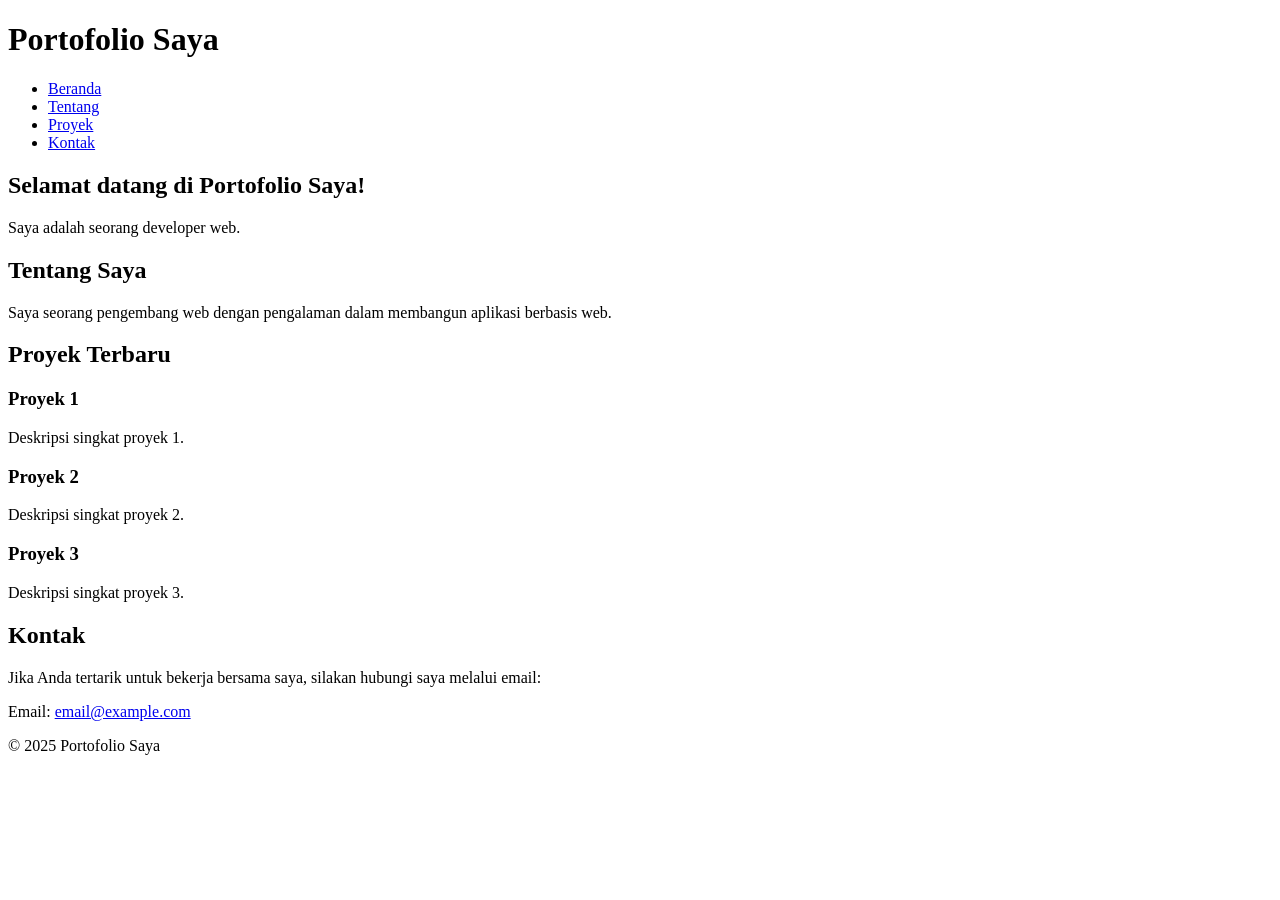
==== index.html @ 1bc22d0b "Create index.html" ====
<!DOCTYPE html>
<html lang="id">
<head>
  <meta charset="UTF-8">
  <meta name="viewport" content="width=device-width, initial-scale=1.0">
  <meta http-equiv="X-UA-Compatible" content="ie=edge">
  <title>Portofolio Saya</title>
  <link rel="stylesheet" href="style.css">
</head>
<body>
  <header>
    <div class="container">
      <h1>Portofolio Saya</h1>
      <nav>
        <ul>
          <li><a href="#home">Beranda</a></li>
          <li><a href="#about">Tentang</a></li>
          <li><a href="#projects">Proyek</a></li>
          <li><a href="#contact">Kontak</a></li>
        </ul>
      </nav>
    </div>
  </header>

  <section id="home" class="hero">
    <div class="container">
      <h2>Selamat datang di Portofolio Saya!</h2>
      <p>Saya adalah seorang developer web.</p>
    </div>
  </section>

  <section id="about" class="about">
    <div class="container">
      <h2>Tentang Saya</h2>
      <p>Saya seorang pengembang web dengan pengalaman dalam membangun aplikasi berbasis web.</p>
    </div>
  </section>

  <section id="projects" class="projects">
    <div class="container">
      <h2>Proyek Terbaru</h2>
      <div class="project-item">
        <h3>Proyek 1</h3>
        <p>Deskripsi singkat proyek 1.</p>
      </div>
      <div class="project-item">
        <h3>Proyek 2</h3>
        <p>Deskripsi singkat proyek 2.</p>
      </div>
      <div class="project-item">
        <h3>Proyek 3</h3>
        <p>Deskripsi singkat proyek 3.</p>
      </div>
    </div>
  </section>

  <section id="contact" class="contact">
    <div class="container">
      <h2>Kontak</h2>
      <p>Jika Anda tertarik untuk bekerja bersama saya, silakan hubungi saya melalui email:</p>
      <p>Email: <a href="mailto:email@example.com">email@example.com</a></p>
    </div>
  </section>

  <footer>
    <div class="container">
      <p>&copy; 2025 Portofolio Saya</p>
    </div>
  </footer>
</body>
</html>
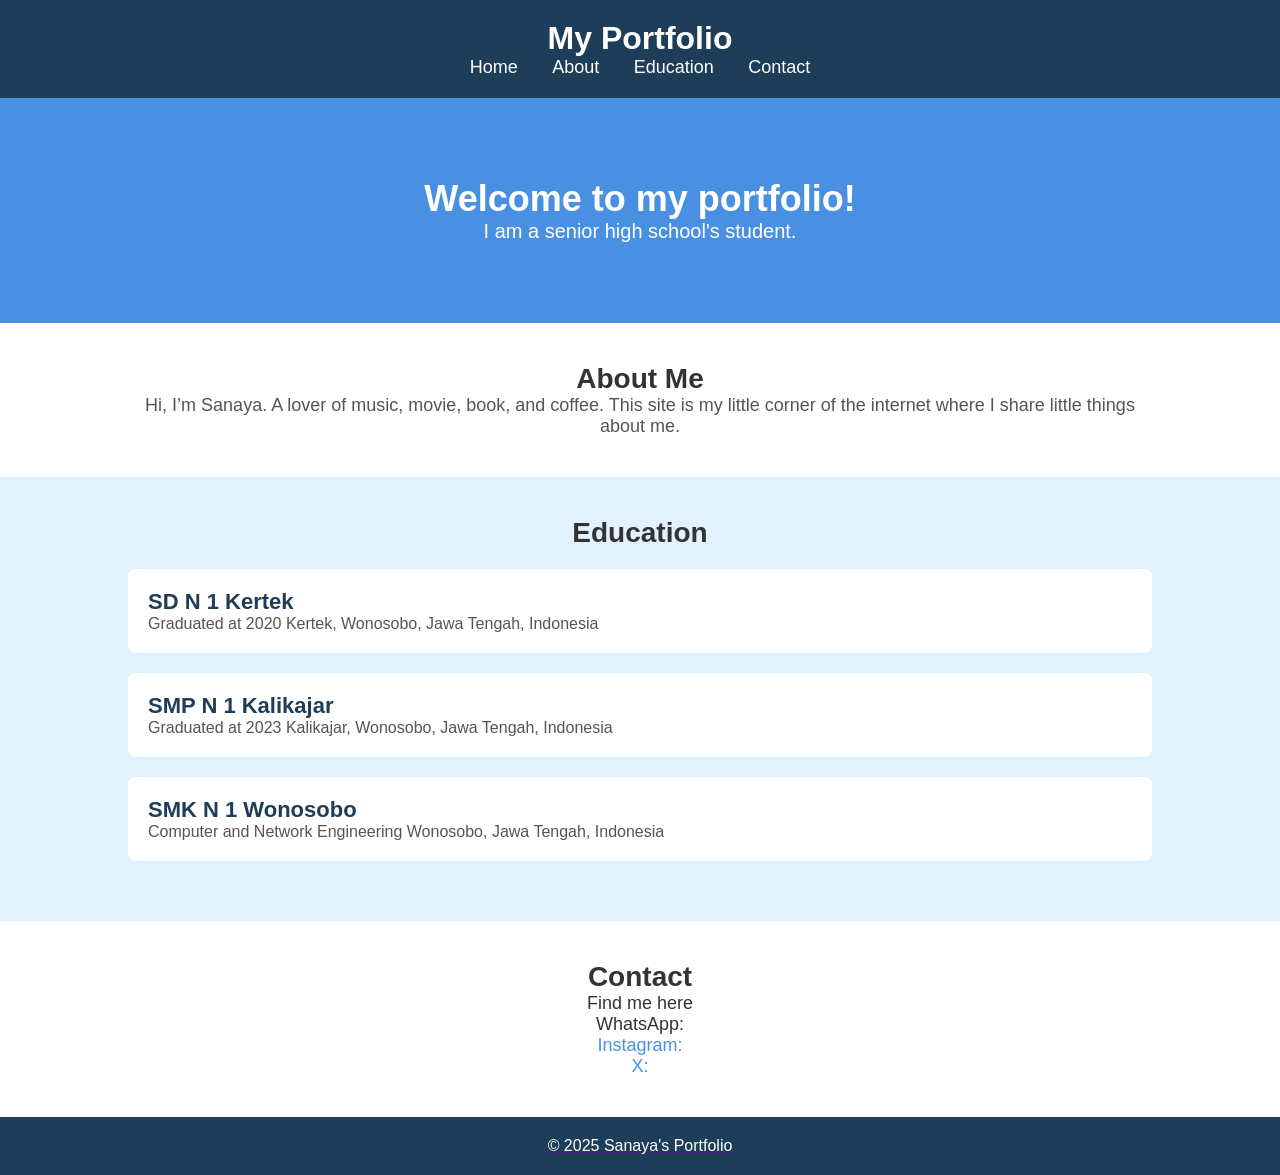
==== commit c0fa6a3e: "Update index.html" ====
--- a/index.html
+++ b/index.html
@@ -4,19 +4,19 @@
   <meta charset="UTF-8">
   <meta name="viewport" content="width=device-width, initial-scale=1.0">
   <meta http-equiv="X-UA-Compatible" content="ie=edge">
-  <title>Portofolio Saya</title>
+  <title>My Portfolio</title>
   <link rel="stylesheet" href="style.css">
 </head>
 <body>
   <header>
     <div class="container">
-      <h1>Portofolio Saya</h1>
+      <h1>My Portfolio</h1>
       <nav>
         <ul>
-          <li><a href="#home">Beranda</a></li>
-          <li><a href="#about">Tentang</a></li>
-          <li><a href="#projects">Proyek</a></li>
-          <li><a href="#contact">Kontak</a></li>
+          <li><a href="#home">Home</a></li>
+          <li><a href="#about">About</a></li>
+          <li><a href="#projects">Education</a></li>
+          <li><a href="#contact">Contact</a></li>
         </ul>
       </nav>
     </div>
@@ -24,47 +24,52 @@
 
   <section id="home" class="hero">
     <div class="container">
-      <h2>Selamat datang di Portofolio Saya!</h2>
-      <p>Saya adalah seorang developer web.</p>
+      <h2>Welcome to my portfolio!</h2>
+      <p>I am a senior high school's student.</p>
     </div>
   </section>
 
   <section id="about" class="about">
     <div class="container">
-      <h2>Tentang Saya</h2>
-      <p>Saya seorang pengembang web dengan pengalaman dalam membangun aplikasi berbasis web.</p>
+      <h2>About Me</h2>
+      <p>Hi, I’m Sanaya. A lover of music, movie, book, and coffee. This site is my little corner of the internet where I share little things about me.</p>
     </div>
   </section>
 
   <section id="projects" class="projects">
     <div class="container">
-      <h2>Proyek Terbaru</h2>
+      <h2>Education</h2>
       <div class="project-item">
-        <h3>Proyek 1</h3>
-        <p>Deskripsi singkat proyek 1.</p>
+        <h3>SD N 1 Kertek</h3>
+        <p>Graduated at 2020
+        Kertek, Wonosobo, Jawa Tengah, Indonesia</p>
       </div>
       <div class="project-item">
-        <h3>Proyek 2</h3>
-        <p>Deskripsi singkat proyek 2.</p>
+        <h3>SMP N 1 Kalikajar</h3>
+        <p>Graduated at 2023
+        Kalikajar, Wonosobo, Jawa Tengah, Indonesia</p>
       </div>
       <div class="project-item">
-        <h3>Proyek 3</h3>
-        <p>Deskripsi singkat proyek 3.</p>
+        <h3>SMK N 1 Wonosobo</h3>
+        <p>Computer and Network Engineering
+        Wonosobo, Jawa Tengah, Indonesia</p>
       </div>
     </div>
   </section>
 
   <section id="contact" class="contact">
     <div class="container">
-      <h2>Kontak</h2>
-      <p>Jika Anda tertarik untuk bekerja bersama saya, silakan hubungi saya melalui email:</p>
-      <p>Email: <a href="mailto:email@example.com">email@example.com</a></p>
+      <h2>Contact</h2>
+      <p>Find me here</p>
+      <p>WhatsApp: <a href="+6281235470286"</a></p>
+      <p>Instagram: <a href=""</a></p>
+      <p>X: <a href=""</a></p>
     </div>
   </section>
 
   <footer>
     <div class="container">
-      <p>&copy; 2025 Portofolio Saya</p>
+      <p>&copy; 2025 Sanaya's Portfolio</p>
     </div>
   </footer>
 </body>
--- a/style.css
+++ b/style.css
@@ -0,0 +1,132 @@
+/* Reset CSS */
+* {
+  margin: 0;
+  padding: 0;
+  box-sizing: border-box;
+}
+
+body {
+  font-family: Arial, sans-serif;
+  background-color: #f4f4f4;
+  color: #333;
+}
+
+.container {
+  width: 80%;
+  margin: 0 auto;
+}
+
+/* Header */
+header {
+  background-color: #1e3d58; /* Warna biru gelap */
+  padding: 20px 0;
+}
+
+header h1 {
+  color: #fff;
+  text-align: center;
+}
+
+header nav ul {
+  list-style-type: none;
+  text-align: center;
+}
+
+header nav ul li {
+  display: inline;
+  margin: 0 15px;
+}
+
+header nav ul li a {
+  color: #fff;
+  text-decoration: none;
+  font-size: 18px;
+}
+
+/* Hero Section */
+.hero {
+  background-color: #4a90e2; /* Warna biru terang */
+  color: #fff;
+  padding: 80px 0;
+  text-align: center;
+}
+
+.hero h2 {
+  font-size: 36px;
+}
+
+.hero p {
+  font-size: 20px;
+}
+
+/* About Section */
+.about {
+  background-color: #fff;
+  padding: 40px 0;
+  text-align: center;
+}
+
+.about h2 {
+  font-size: 28px;
+}
+
+.about p {
+  font-size: 18px;
+  color: #555;
+}
+
+/* Projects Section */
+.projects {
+  background-color: #e1f1ff; /* Biru muda */
+  padding: 40px 0;
+}
+
+.projects h2 {
+  text-align: center;
+  font-size: 28px;
+}
+
+.project-item {
+  background-color: #fff;
+  margin: 20px 0;
+  padding: 20px;
+  border-radius: 8px;
+}
+
+.project-item h3 {
+  font-size: 22px;
+  color: #1e3d58; /* Warna biru gelap */
+}
+
+.project-item p {
+  font-size: 16px;
+  color: #555;
+}
+
+/* Contact Section */
+.contact {
+  background-color: #fff;
+  padding: 40px 0;
+  text-align: center;
+}
+
+.contact h2 {
+  font-size: 28px;
+}
+
+.contact p {
+  font-size: 18px;
+}
+
+.contact a {
+  color: #4a90e2;
+  text-decoration: none;
+}
+
+/* Footer */
+footer {
+  background-color: #1e3d58; /* Biru gelap */
+  color: #fff;
+  text-align: center;
+  padding: 20px 0;
+}
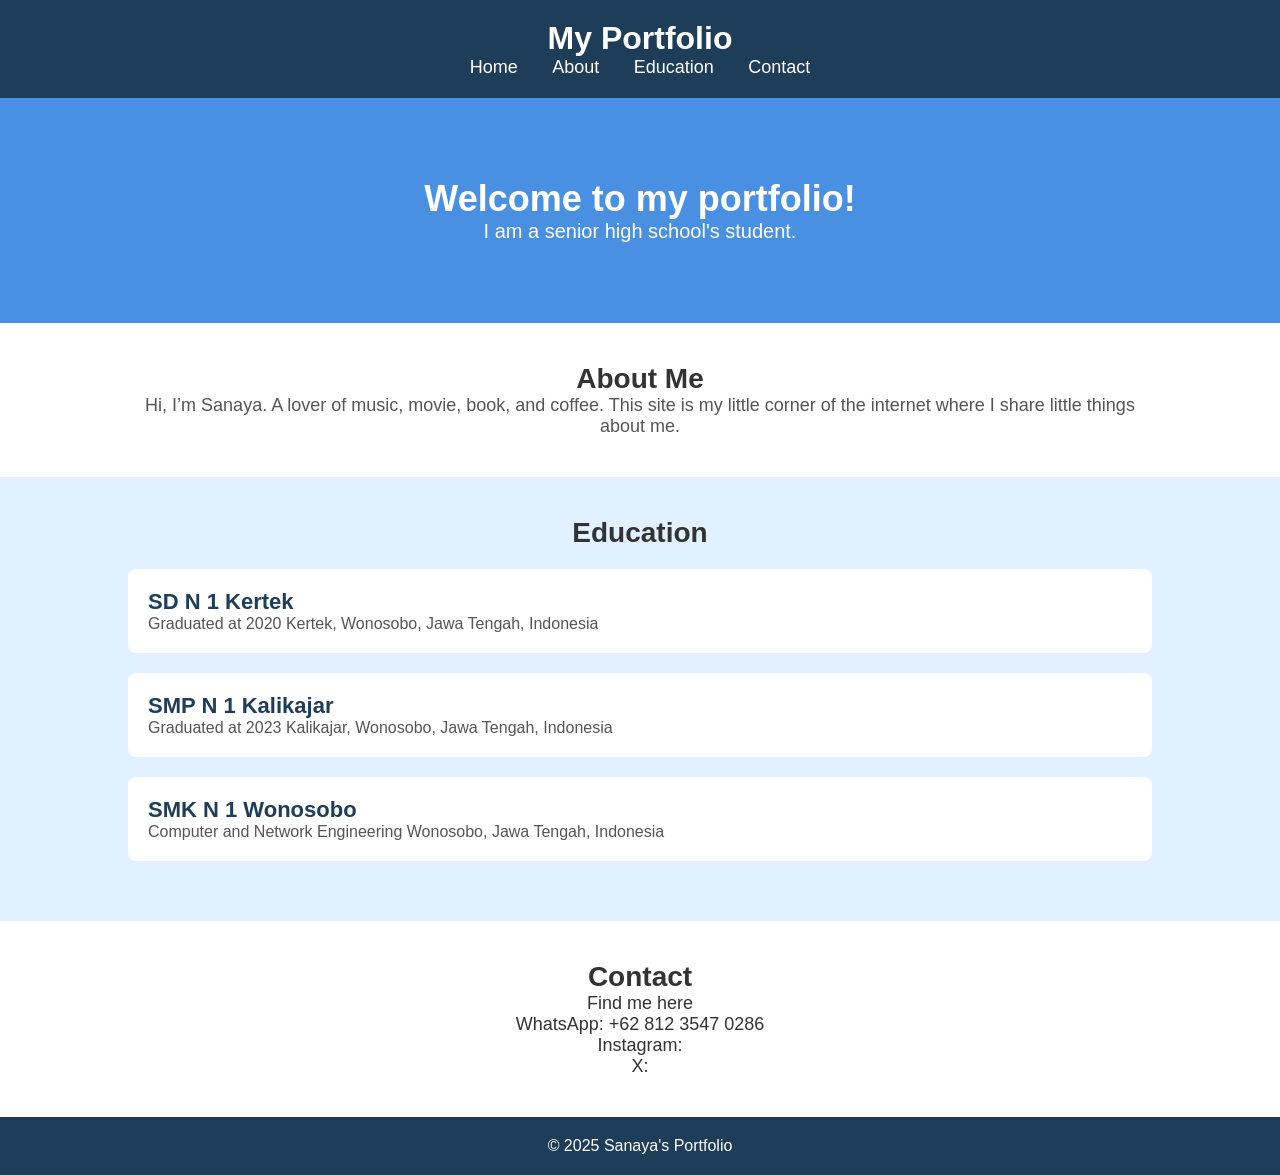
==== commit a64c094d: "Update index.html" ====
--- a/index.html
+++ b/index.html
@@ -61,9 +61,9 @@
     <div class="container">
       <h2>Contact</h2>
       <p>Find me here</p>
-      <p>WhatsApp: <a href="+6281235470286"</a></p>
-      <p>Instagram: <a href=""</a></p>
-      <p>X: <a href=""</a></p>
+      <p>WhatsApp: +62 812 3547 0286</p>
+      <p>Instagram: <a href=""></a></p>
+      <p>X: <a href=""></a></p>
     </div>
   </section>
 
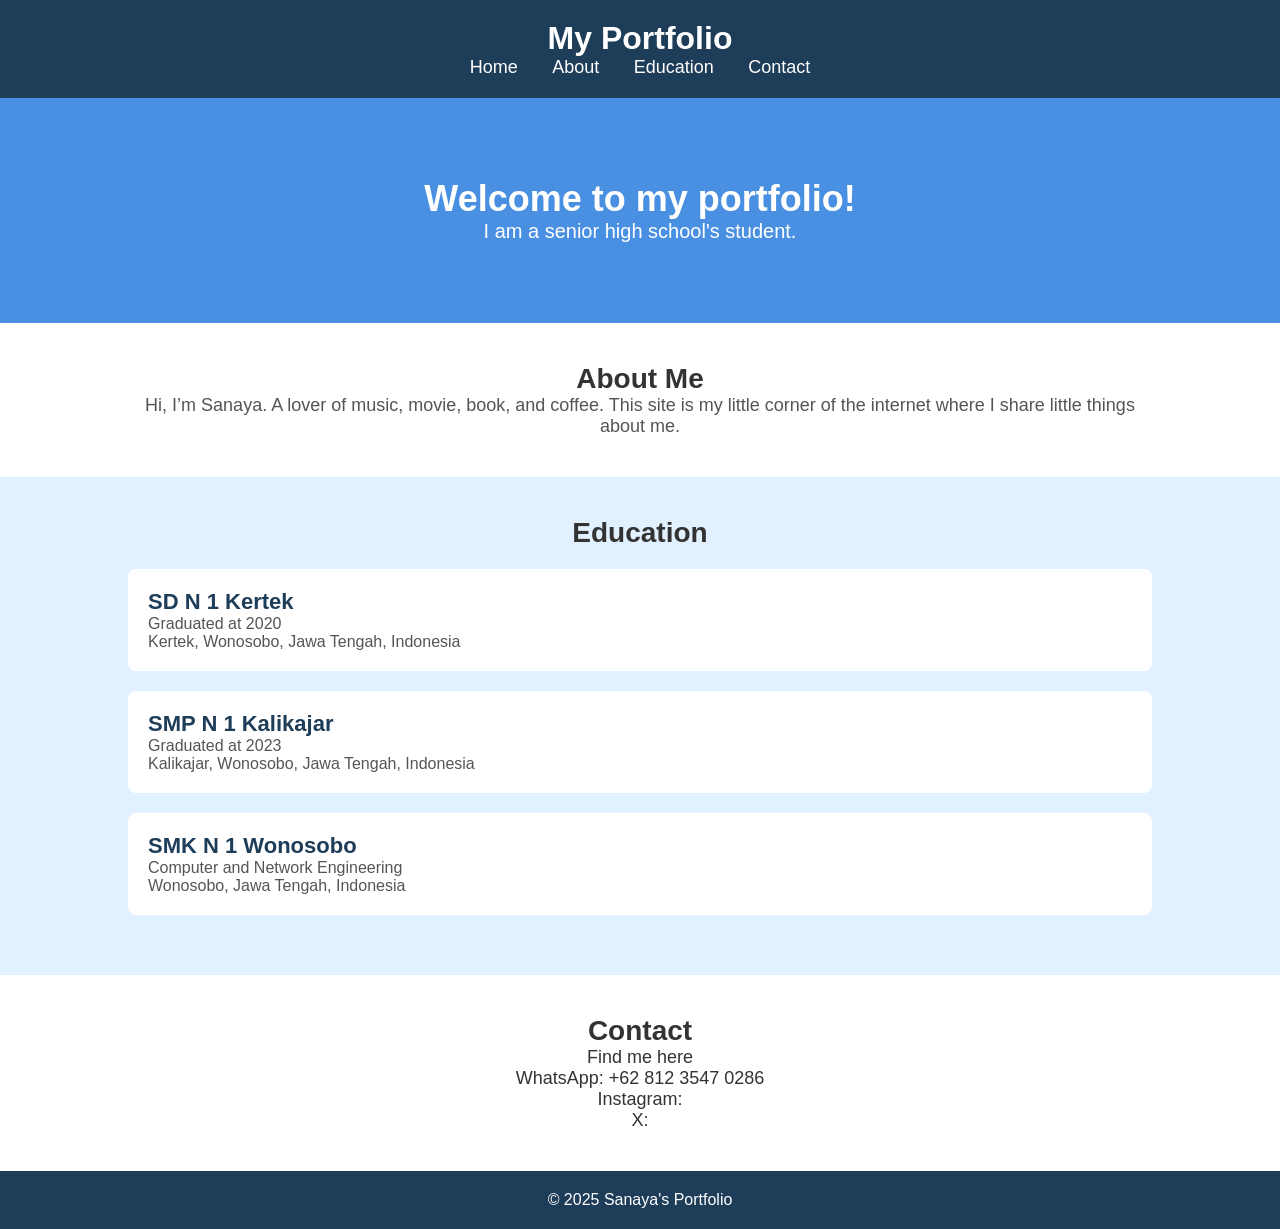
==== commit 97f9704b: "Update index.html" ====
--- a/index.html
+++ b/index.html
@@ -41,18 +41,18 @@
       <h2>Education</h2>
       <div class="project-item">
         <h3>SD N 1 Kertek</h3>
-        <p>Graduated at 2020
-        Kertek, Wonosobo, Jawa Tengah, Indonesia</p>
+        <p>Graduated at 2020</p>
+        <p>Kertek, Wonosobo, Jawa Tengah, Indonesia</p>
       </div>
       <div class="project-item">
         <h3>SMP N 1 Kalikajar</h3>
-        <p>Graduated at 2023
-        Kalikajar, Wonosobo, Jawa Tengah, Indonesia</p>
+        <p>Graduated at 2023</p>
+        <p>Kalikajar, Wonosobo, Jawa Tengah, Indonesia</p>
       </div>
       <div class="project-item">
         <h3>SMK N 1 Wonosobo</h3>
-        <p>Computer and Network Engineering
-        Wonosobo, Jawa Tengah, Indonesia</p>
+        <p>Computer and Network Engineering</p>
+        <p>Wonosobo, Jawa Tengah, Indonesia</p>
       </div>
     </div>
   </section>
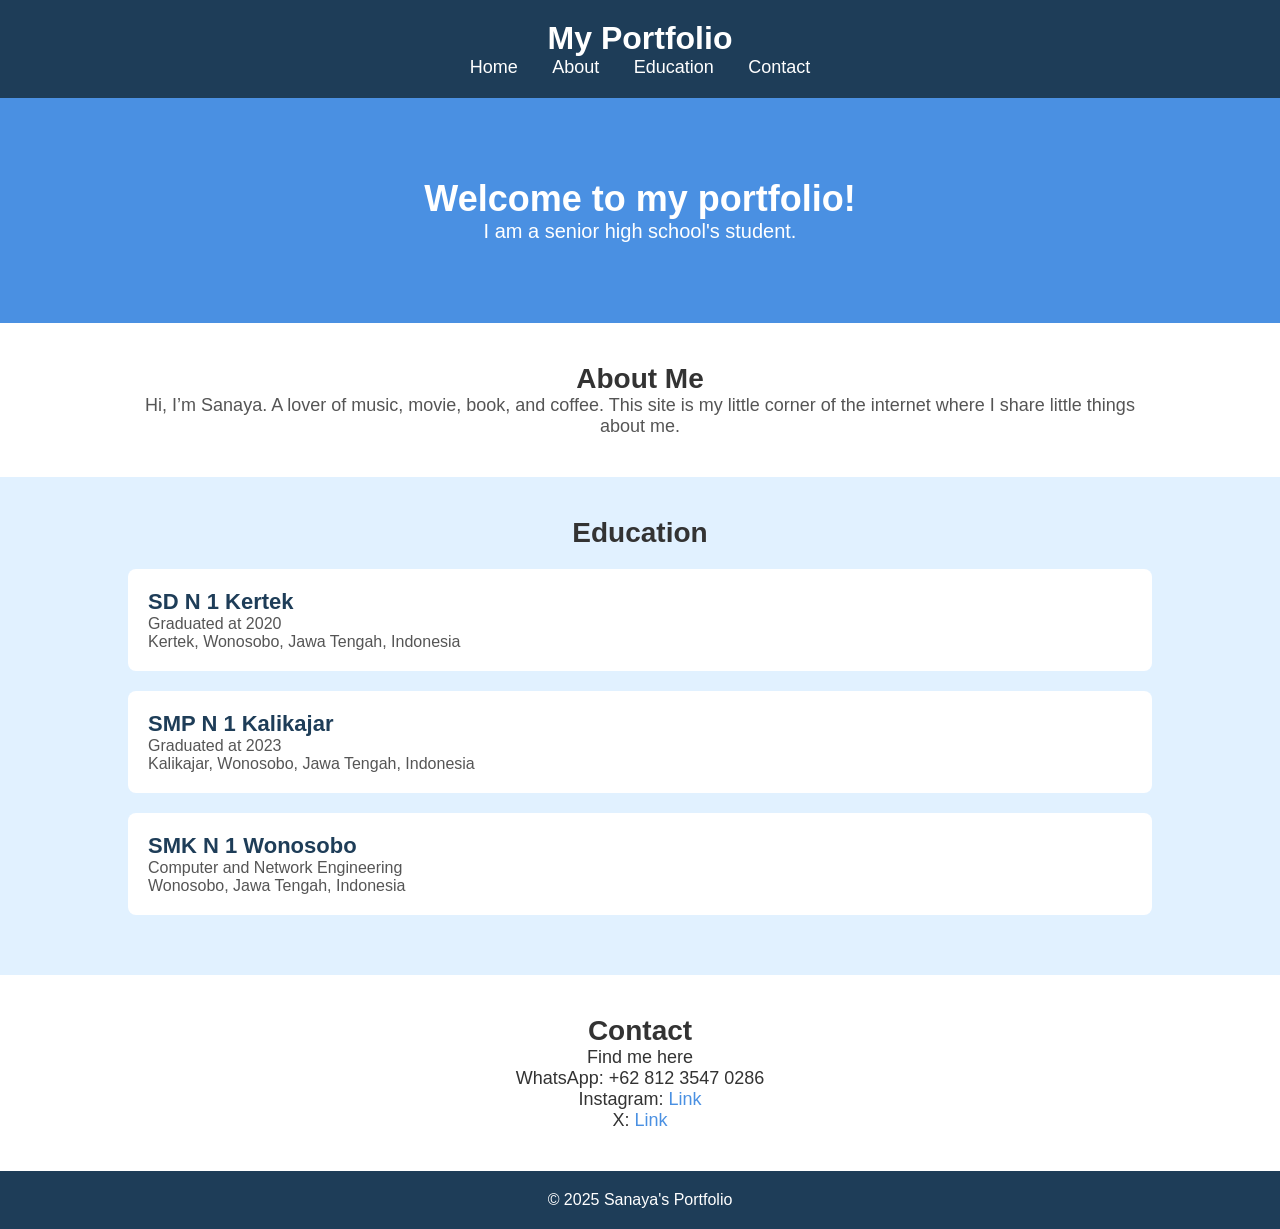
==== commit a67be8fe: "Update index.html" ====
--- a/index.html
+++ b/index.html
@@ -62,8 +62,8 @@
       <h2>Contact</h2>
       <p>Find me here</p>
       <p>WhatsApp: +62 812 3547 0286</p>
-      <p>Instagram: <a href=""></a></p>
-      <p>X: <a href=""></a></p>
+      <p>Instagram: <a href="https://www.instagram.com/sanayanna/">Link</a></p>
+      <p>X: <a href="https://x.com/aiello_exe?t=skf_rPuxn6In66d8Hqi_Ng&s=09">Link</a></p>
     </div>
   </section>
 
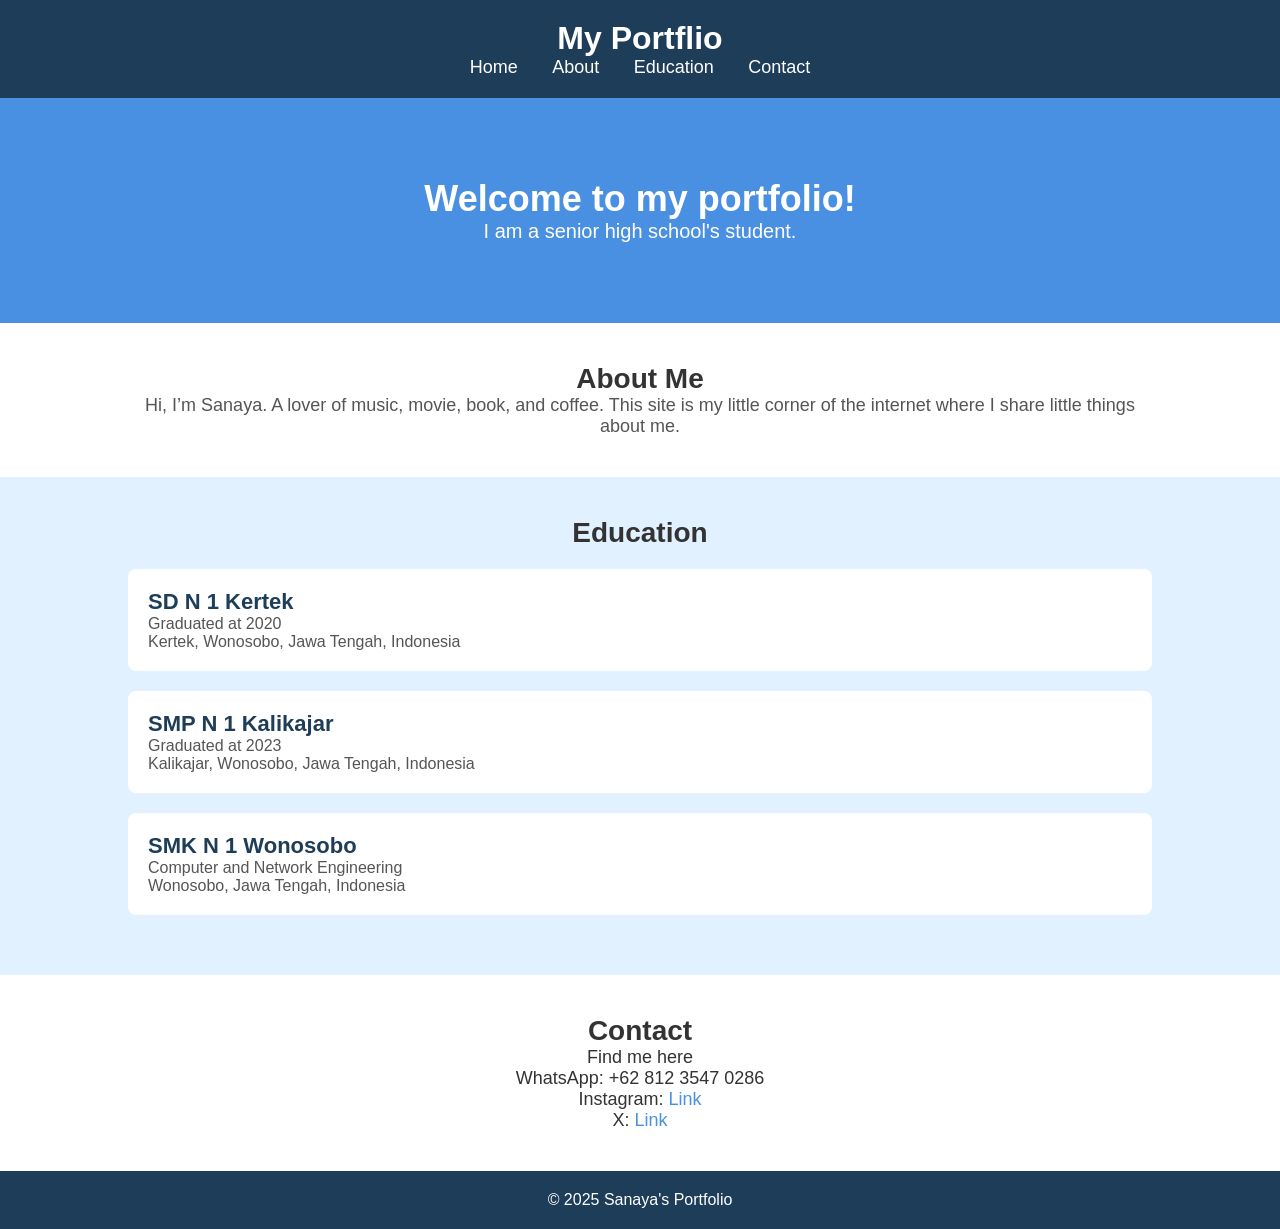
==== commit f86575ef: "Update index.html" ====
--- a/index.html
+++ b/index.html
@@ -10,7 +10,7 @@
 <body>
   <header>
     <div class="container">
-      <h1>My Portfolio</h1>
+      <h1>My Portflio</h1>
       <nav>
         <ul>
           <li><a href="#home">Home</a></li>
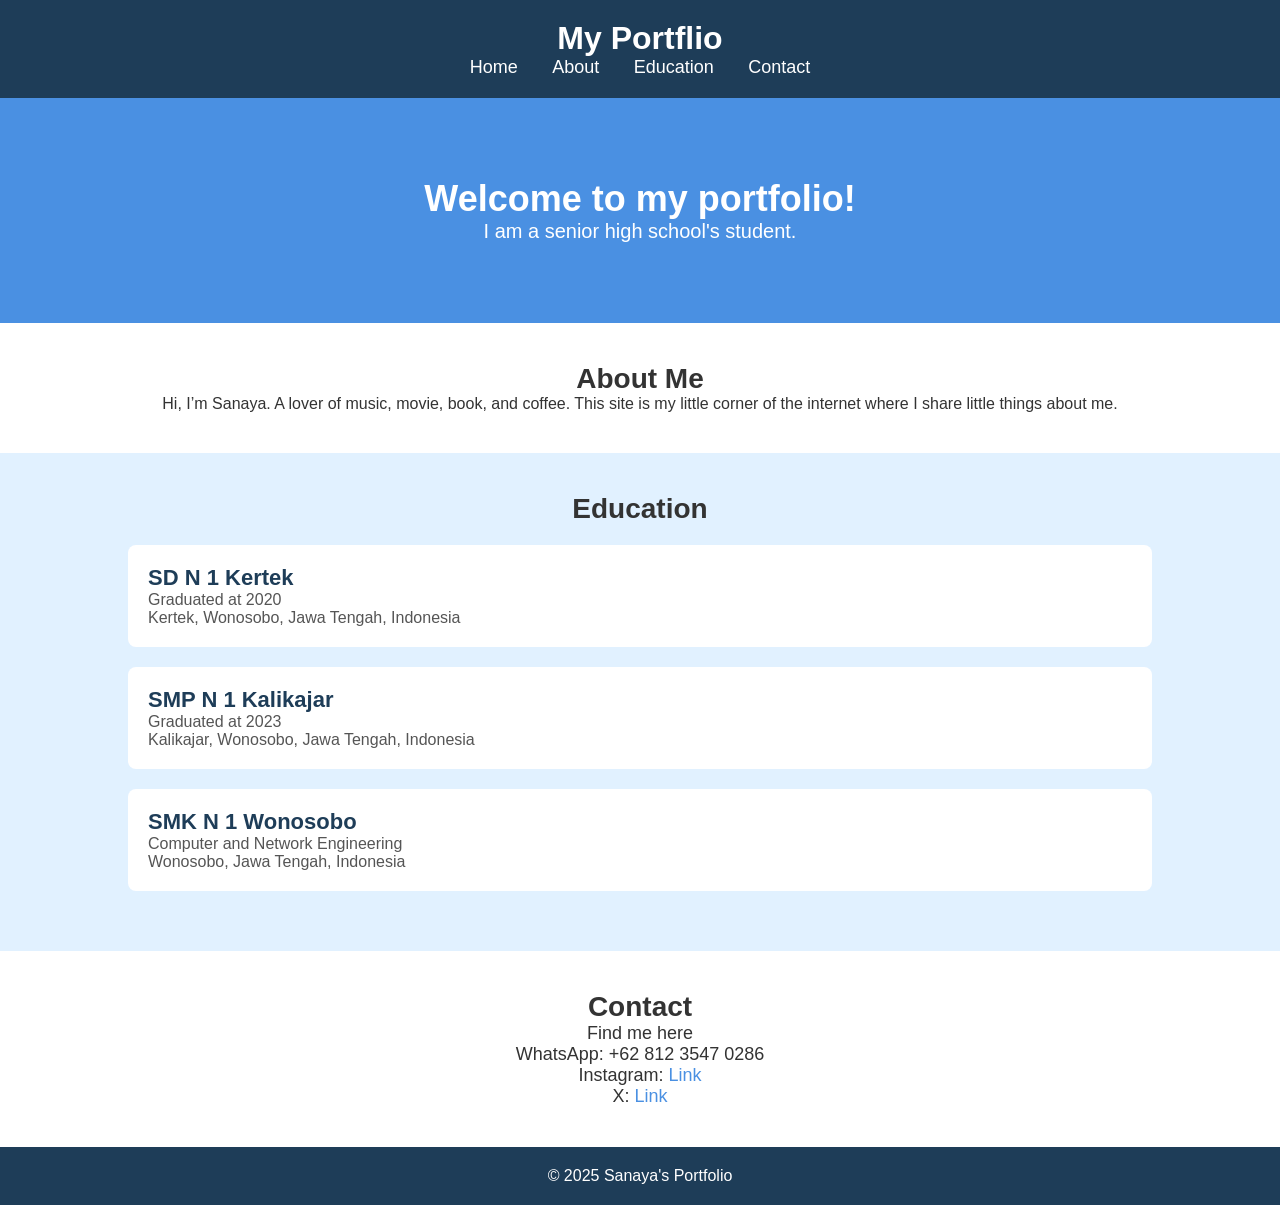
==== commit 90cdc8f2: "Update index.html" ====
--- a/index.html
+++ b/index.html
@@ -32,6 +32,7 @@
   <section id="about" class="about">
     <div class="container">
       <h2>About Me</h2>
+      <img src=""
       <p>Hi, I’m Sanaya. A lover of music, movie, book, and coffee. This site is my little corner of the internet where I share little things about me.</p>
     </div>
   </section>
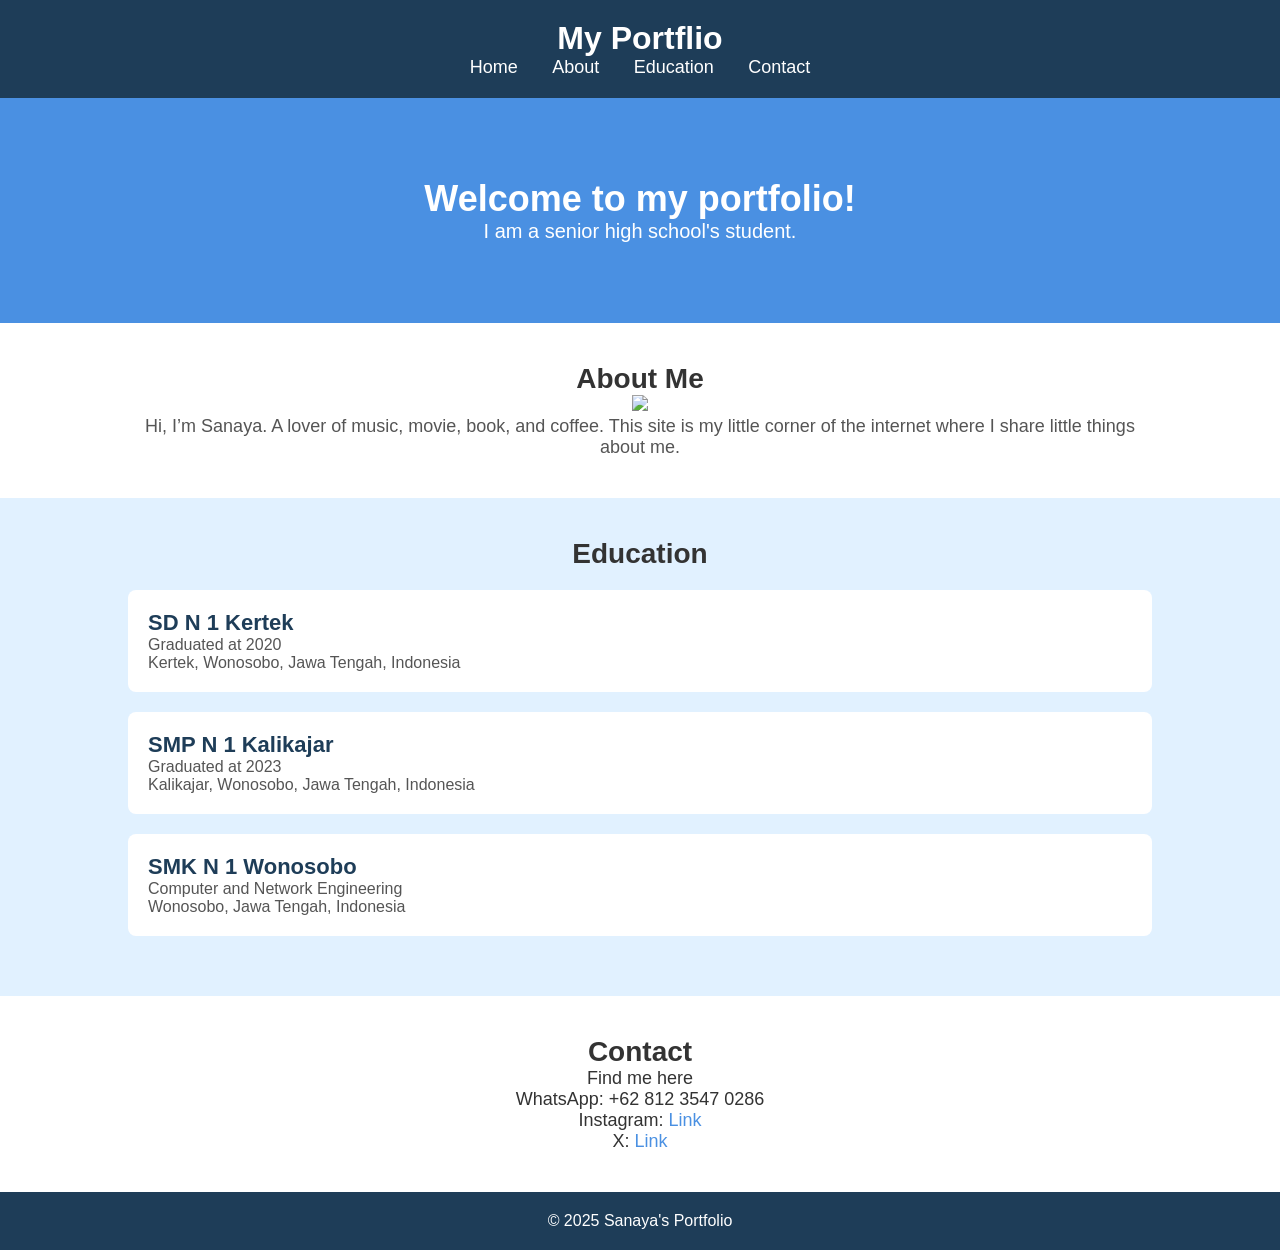
==== commit d246a03b: "Update index.html" ====
--- a/index.html
+++ b/index.html
@@ -32,7 +32,9 @@
   <section id="about" class="about">
     <div class="container">
       <h2>About Me</h2>
-      <img src=""
+      <p>
+        <img src="foto.jpg" />
+      </p>
       <p>Hi, I’m Sanaya. A lover of music, movie, book, and coffee. This site is my little corner of the internet where I share little things about me.</p>
     </div>
   </section>
